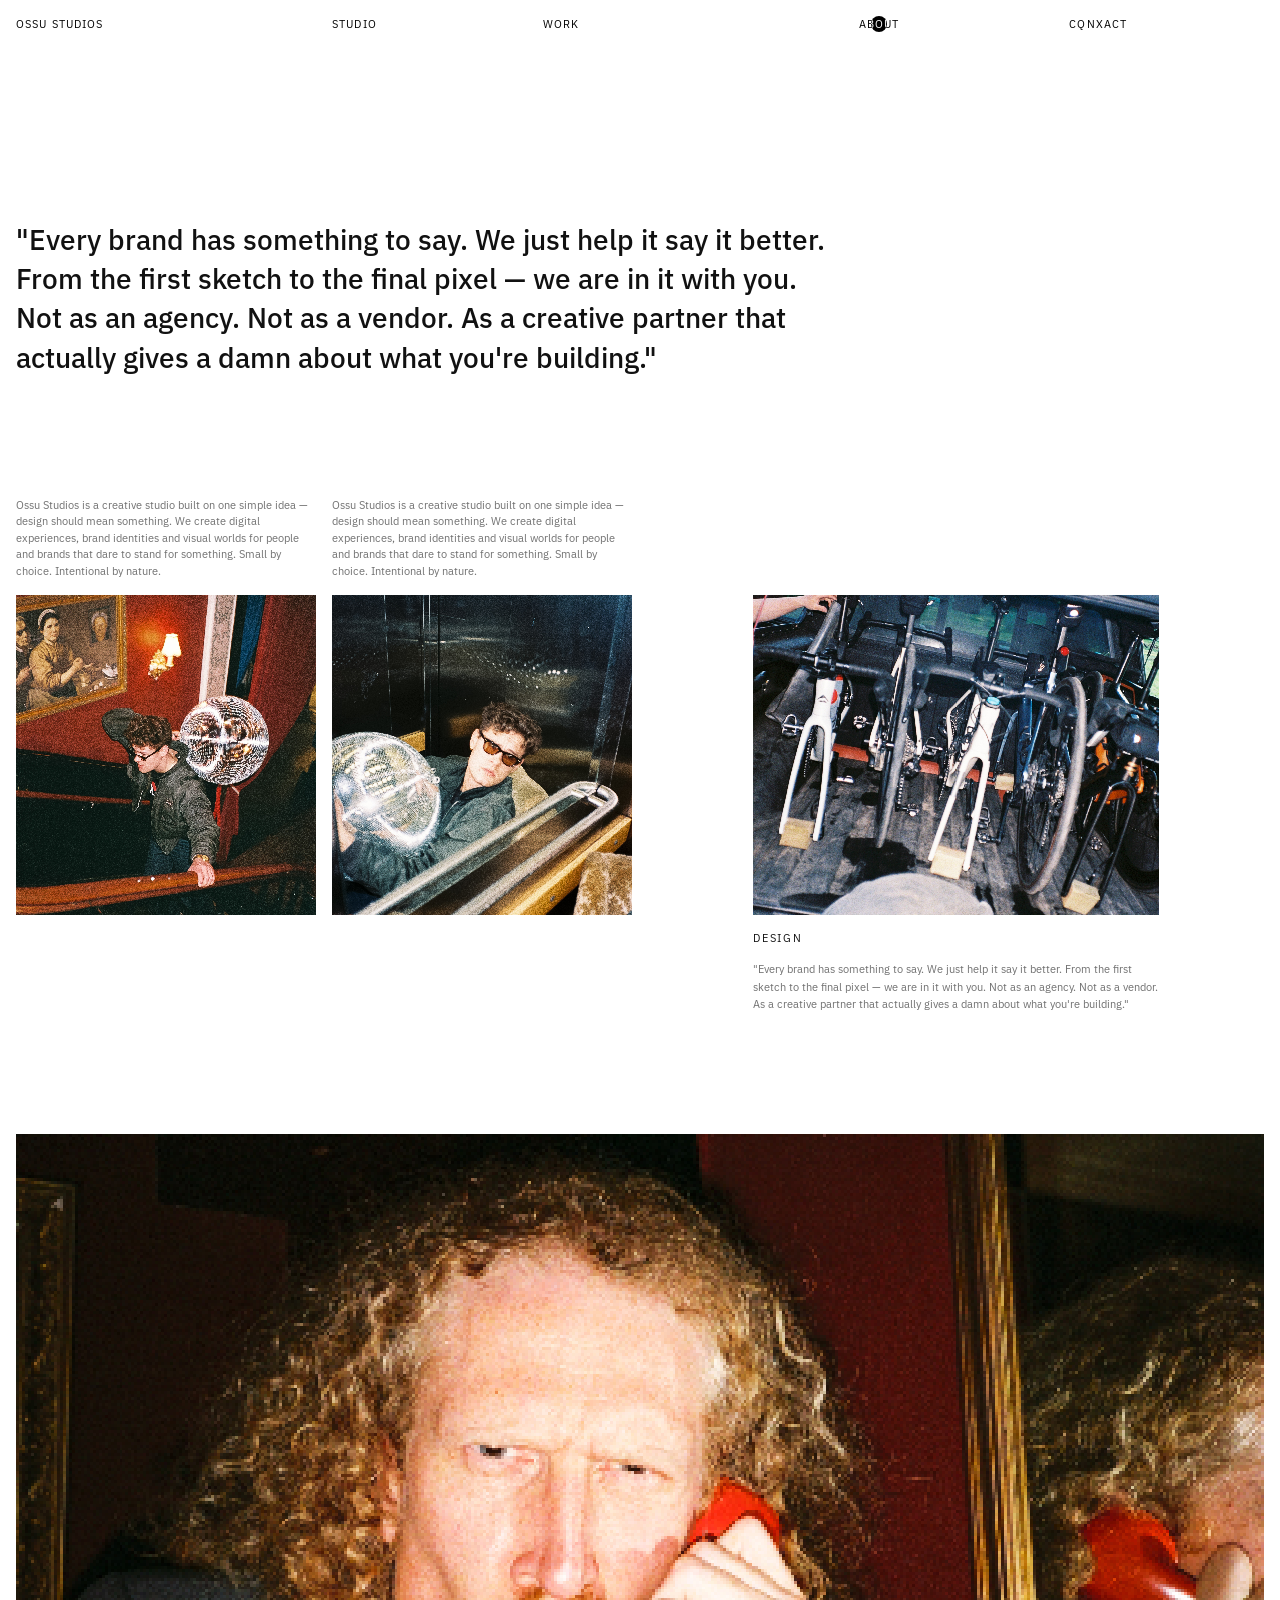
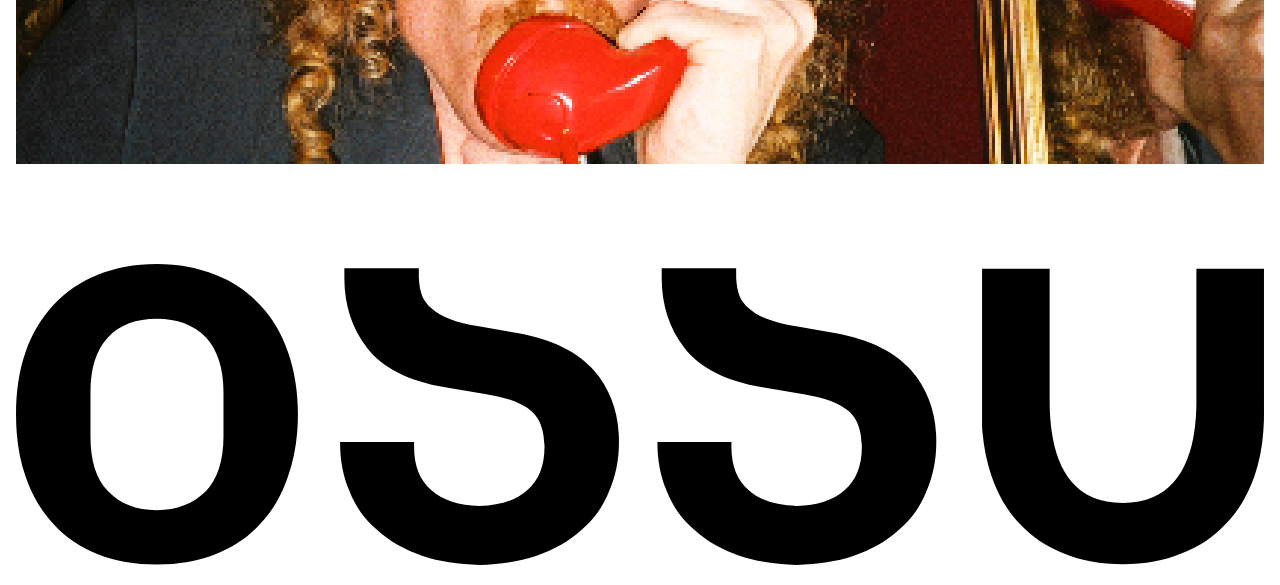
==== about.html @ 863fbfc0 "Add about.html with pull quote, photo grid, and full-width photo - New about.html matching the brief" ====
<!DOCTYPE html>
<html lang="en">
<head>
  <meta charset="UTF-8">
  <meta name="viewport" content="width=device-width, initial-scale=1.0">
  <title>Ossu Studios — About</title>
  <link rel="preconnect" href="https://fonts.googleapis.com">
  <link rel="preconnect" href="https://fonts.gstatic.com" crossorigin>
  <link href="https://fonts.googleapis.com/css2?family=IBM+Plex+Sans:wght@400;500&display=swap" rel="stylesheet">
  <link rel="stylesheet" href="style.css">
</head>
<body>

<!-- Nav -->
<nav class="nav">
  <a href="index.html" class="nav-logo">Ossu Studios</a>
  <a href="studio.html" class="nav-link">Studio</a>
  <a href="work.html" class="nav-link">Work</a>
  <a href="about.html" class="nav-link">About</a>
  <a href="contact.html" class="nav-link">Contact</a>
</nav>

<!-- PULL QUOTE -->
<section class="about-quote">
  <p class="about-quote-text">"Every brand has something to say. We just help it say it better. From the first sketch to the final pixel — we are in it with you. Not as an agency. Not as a vendor. As a creative partner that actually gives a damn about what you're building."</p>
</section>

<!-- TWO COLUMN PHOTO GRID -->
<section class="about-grid">
  <div class="about-row">

    <p class="about-caption about-col-a">Ossu Studios is a creative studio built on one simple idea — design should mean something. We create digital experiences, brand identities and visual worlds for people and brands that dare to stand for something. Small by choice. Intentional by nature.</p>
    <p class="about-caption about-col-b">Ossu Studios is a creative studio built on one simple idea — design should mean something. We create digital experiences, brand identities and visual worlds for people and brands that dare to stand for something. Small by choice. Intentional by nature.</p>

    <div class="work-image about-col-a">
      <img src="assets/Images/photo studio/Elia : trappa : hot disco guy working.jpg" alt="Studio life">
    </div>
    <div class="work-image about-col-b">
      <img src="assets/Images/photo studio/Elia : Hiss :  miror miror on the wall.jpg" alt="Studio life">
    </div>
    <div class="work-image about-col-c">
      <img src="assets/Images/photo studio/R1-04477-001A.jpg" alt="Design">
    </div>

    <p class="work-label about-col-c">Design</p>
    <p class="about-feature-text about-col-c">"Every brand has something to say. We just help it say it better. From the first sketch to the final pixel — we are in it with you. Not as an agency. Not as a vendor. As a creative partner that actually gives a damn about what you're building."</p>

  </div>
</section>

<!-- FULL WIDTH PHOTO -->
<section class="about-full">
  <div class="work-image">
    <img src="assets/Images/photo studio/R1-03092-018A.jpg" alt="Studio">
  </div>
</section>

<!-- FOOTER -->
<footer class="footer">
  <div class="footer-inner">
    <img src="assets/Images/ossu-icon.svg" alt="OSSU Studios" class="footer-wordmark">
  </div>
</footer>

  <script src="https://cdn.jsdelivr.net/npm/gsap@3/dist/gsap.min.js"></script>
  <script src="script.js"></script>

</body>
</html>
---- style.css ----
* {
  margin: 0;
  padding: 0;
  box-sizing: border-box;
}

body {
  font-family: 'IBM Plex Sans', sans-serif;
  background: #ffffff;
  color: #111111;
  overflow-x: hidden;
}

.container {
  width: 100%;
  display: grid;
  grid-template-columns: repeat(12, 1fr);
  gap: 16px;
}

.nav {
  position: fixed;
  top: 0;
  left: 0;
  right: 0;
  z-index: 100;
  background: transparent;
  mix-blend-mode: difference;
  color: #ffffff;
  padding: 16px;
  display: grid;
  grid-template-columns: repeat(12, 1fr);
  gap: 16px;
}

.nav-logo {
  grid-column: 1 / 3;
  font-family: 'IBM Plex Sans', sans-serif;
  font-size: 11.32px;
  font-weight: 400;
  text-transform: uppercase;
  letter-spacing: 0.1em;
  color: #ffffff;
  text-decoration: none;
}

.video-hint video {
  filter: blur(0px);
  image-rendering: pixelated;
  width: 100%;
  height: 35vh;
  object-fit: cover;
  display: block;
  transition: filter 2s ease;
}

.video-hint video {
  filter: blur(40px);
}

#pixelCanvas {
  width: 100%;
  height: 100vh;
  display: block;
  image-rendering: pixelated;
  object-fit: cover;
}

#mainVideo {
  width: 100%;
  height: 100vh;
  object-fit: cover;
  display: none;
}

.nav-link:nth-child(2) { grid-column: 4 / 5; }
.nav-link:nth-child(3) { grid-column: 6 / 7; }
.nav-link:nth-child(4) { grid-column: 9 / 10; }
.nav-link:nth-child(5) { grid-column: 11 / 13; }

.nav-link {
  font-family: 'IBM Plex Sans', sans-serif;
  font-size: 11.32px;
  font-weight: 400;
  text-transform: uppercase;
  letter-spacing: 0.1em;
  color: #ffffff;
  text-decoration: none;
}

.nav-link {
  position: relative;
  display: inline-flex;
  align-items: center;
  justify-self: start;
  width: fit-content;
}

.nav-link::before {
  content: '';
  position: absolute;
  top: var(--dot-y, 50%);
  left: var(--dot-x, 50%);
  transform: translate(-50%, -50%);
  width: 16px;
  height: 16px;
  border-radius: 50%;
  background: #ffffff;
  mix-blend-mode: difference;
  opacity: 0;
  transition: opacity 0.2s ease;
  pointer-events: none;
}

.nav-link:hover::before {
  opacity: 1;
}

.nav-link.active::before {
  opacity: 1;
}

/* HERO */
.hero {
  padding-top: 10px;
  padding-left: 16px;
  padding-right: 16px;
}

@media (max-width: 768px) {
  .hero {
    padding-top: 25vh;
    padding-left: 16px;
    padding-right: 16px;
  }
}

@media (max-width: 480px) {
  .hero {
    padding-top: 20vh;
    padding-left: 16px;
    padding-right: 16px;
  }
}

.we-are {
  font-family: 'IBM Plex Sans', sans-serif;
  font-size: 15px;
  font-weight: 500;
  letter-spacing: 0.2em;
  text-transform: uppercase;
  margin-bottom: 16px;
}

.hero-body {
  font-family: 'IBM Plex Sans', sans-serif;
  font-size: 14px;
  font-weight: 400;
  line-height: 1.7;
}

.drag-card {
  position: fixed;
  cursor: grab;
  user-select: none;
  background: transparent;
  z-index: 10;
  width: 260px;
  border: none;
  box-shadow: none;
  mix-blend-mode: difference;
  color: #ffffff;
  border-radius: 0;
}

.drag-card a {
  text-decoration: none;
  color: inherit;
}

.drag-card:active {
  cursor: grabbing;
}

.card-header {
  margin-bottom: 8px;
}

.card-dot {
  width: 10px;
  height: 10px;
  border-radius: 50%;
  background: #ffffff;
  mix-blend-mode: difference;
  cursor: pointer;
  transition: opacity 0.15s, transform 0.15s;
  display: inline-block;
}

.card-dot:hover {
  transform: scale(1.4);
  opacity: 0.6;
}

.drag-card--dark .card-dot {
  background: #111;
}

.we-are {
  font-size: 11px;
  font-weight: 500;
  letter-spacing: 0.08em;
  text-transform: uppercase;
  color: #ffffff;
  margin-bottom: 8px;
}

.hero-body {
  font-size: 12px;
  font-weight: 400;
  line-height: 1.1;
  letter-spacing: 0.01em;
  color: #ffffff;
}

.card-title {
  font-size: 11px;
  font-weight: 500;
  letter-spacing: 0.03em;
  text-transform: uppercase;
  color: #ffffff;
  margin-bottom: 4px;
}

.card-sub {
  font-size: 11px;
  font-weight: 400;
  letter-spacing: 0.03em;
  color: #ffffff;
}

.we-are {
  font-size: 11px;
  font-weight: 500;
  letter-spacing: 0.08em;
  text-transform: uppercase;
  margin-bottom: 10px;
}

.hero-body {
  font-size: 13px;
  font-weight: 400;
  line-height: 1.3;
  letter-spacing: 0.01em;
}

/* WORDMARK */
.hero-wordmark {
  margin-top: 45px;
  width: 100%;
  overflow: hidden;
  line-height: 0;
}

.hero-wordmark img {
  width: 100%;
  display: block;
  margin-bottom: 0;
}

.video-hint {
  width: 100%;
  overflow: hidden;
  margin-top: -2px;
}

.video-hint video {
  width: 100%;
  height: 100%;
  object-fit: cover;
  display: block;
}

.wordmark-wrapper {
  position: relative;
  width: 100%;
  padding-bottom: 36px;
}

.figure {
  position: absolute;
  width: 4%;
}


.figure-top {
  bottom: 108%;
  left: 27%;
  width: 3.5%;
}

.figure-o {
  top: 24%;
  left: 8.5%;
  width: 6%;
}

.figure-u {
  top: 24%;
  right: 8%;
  width: 6%;
}

/* PROJECT CARD */
.project-card {
  background: #1a1a1a;
  width: 100%;
  padding: 80px 16px;
  display: flex;
  align-items: center;
  justify-content: center;
}

.project-card-inner {
  display: flex;
  flex-direction: column;
  align-items: flex-start;
  gap: 16px;
  width: 100%;
  max-width: 800px;
}

.project-logo {
  width: 100%;
  border-radius: 4px;
}

.project-label {
  font-size: 11px;
  letter-spacing: 0.2em;
  text-transform: uppercase;
  color: #ffffff60;
}

/* WORK PAGE HERO */
.work-page-hero {
  padding: 140px 16px 60px;
  display: grid;
  grid-template-columns: repeat(12, 1fr);
  gap: 16px;
}

.work-page-title {
  grid-column: 1 / 13;
  font-family: 'IBM Plex Sans', sans-serif;
  font-size: 40px;
  font-weight: 500;
  letter-spacing: -0.01em;
  margin-bottom: 40px;
}

/* Floating filter card — one draggable card, same treatment as the
   homepage cards, with the filter options listed inside it */
.filter-card {
  position: fixed;
  cursor: grab;
  user-select: none;
  z-index: 20;
  width: 200px;
  background: transparent;
  mix-blend-mode: difference;
  color: #ffffff;
}

.filter-card:active {
  cursor: grabbing;
}

.filter-card .card-title {
  margin-bottom: 8px;
}

.filter-options {
  display: flex;
  flex-direction: column;
  gap: 6px;
}

.filter-option {
  position: relative;
  display: inline-block;
  width: fit-content;
  font-size: 11px;
  font-weight: 400;
  letter-spacing: 0.05em;
  text-transform: uppercase;
  cursor: pointer;
  padding-left: 16px;
}

.filter-option::before {
  content: '';
  position: absolute;
  left: 0;
  top: 50%;
  transform: translateY(-50%);
  width: 8px;
  height: 8px;
  border-radius: 50%;
  background: #ffffff;
  mix-blend-mode: difference;
  opacity: 0;
  transition: opacity 0.15s ease;
}

.filter-option.active::before {
  opacity: 1;
}

.filter-tag.active::after {
  opacity: 1;
}

/* WORK GRID */
.work-grid {
  padding: 36px 16px;
  width: 100%;
}

.work-grid--page {
  padding-top: 220px;
}

.work-row {
  display: grid;
  grid-template-columns: repeat(12, 1fr);
  gap: 16px;
  margin-bottom: 36px;
}

.work-item {
  display: flex;
  flex-direction: column;
  gap: 8px;
  text-decoration: none;
  color: inherit;
  transition: opacity 0.4s ease;
}

.work-item.filtered-out {
  opacity: 0;
  pointer-events: none;
}

.work-image {
  position: relative;
  width: 100%;
  overflow: hidden;
}

.work-item img {
  width: 100%;
  display: block;
  opacity: 0;
}

.work-image canvas {
  position: absolute;
  top: 0;
  left: 0;
  width: 100%;
  height: 100%;
  display: block;
  image-rendering: pixelated;
}

.work-item--small {
  grid-column: 1 / 4;
}

.work-item--large {
  grid-column: 7 / 13;
}

.work-item--full {
  grid-column: span 12;
}

.work-label {
  font-size: 11px;
  letter-spacing: 0.15em;
  text-transform: uppercase;
  color: #111;
}

.work-client {
  font-size: 11px;
  letter-spacing: 0.05em;
  color: #11111180;
}

/* STUDIO — photography archive grid, 8 per row */
.studio-grid {
  padding: 220px 16px 60px;
  width: 100%;
}

.studio-row {
  display: grid;
  grid-template-columns: repeat(8, 1fr);
  gap: 16px;
  margin-bottom: 16px;
}

.studio-row .work-image {
  height: 260px;
}

/* ABOUT PAGE */
.about-quote {
  padding: 220px 16px 60px;
  display: grid;
  grid-template-columns: repeat(12, 1fr);
  gap: 16px;
}

.about-quote-text {
  grid-column: 1 / 9;
  font-family: 'IBM Plex Sans', sans-serif;
  font-size: 28px;
  font-weight: 500;
  line-height: 1.4;
  color: #111111;
}

.about-grid {
  padding: 60px 16px;
}

/* A flat grid (not nested per-item stacks) so every image shares the
   same row regardless of whether a caption sits above it — a caption's
   height in one column can't push its neighbor's image out of line. */
.about-row {
  display: grid;
  grid-template-columns: repeat(12, 1fr);
  gap: 16px 16px;
}

.about-col-a { grid-column: 1 / 4; }
.about-col-b { grid-column: 4 / 7; }
.about-col-c { grid-column: 8 / 12; }

.about-caption {
  grid-row: 1;
  font-size: 11px;
  line-height: 1.5;
  color: #11111199;
}

.about-row .work-image {
  grid-row: 2;
}

.about-col-a.work-image,
.about-col-b.work-image,
.about-col-c.work-image {
  height: 320px;
}

.about-row .work-label {
  grid-row: 3;
}

.about-feature-text {
  grid-row: 4;
  font-size: 11px;
  line-height: 1.6;
  color: #11111199;
}

.about-full {
  padding: 60px 16px;
}

.about-full .work-image {
  height: 70vh;
  width: 100%;
}

/* PROJECT PAGE */
.project-hero {
  padding: 100px 16px 0;
  width: 100%;
}

.project-intro {
  padding: 48px 16px;
  display: grid;
  grid-template-columns: repeat(12, 1fr);
  gap: 16px;
}

.project-title {
  grid-column: 1 / 9;
  font-family: 'IBM Plex Sans', sans-serif;
  font-size: 32px;
  font-weight: 500;
  letter-spacing: -0.01em;
  margin-bottom: 16px;
}

.project-body {
  grid-column: 1 / 9;
  font-size: 14px;
  font-weight: 400;
  line-height: 1.7;
  color: #111111;
}

.project-gallery {
  padding: 0 16px 60px;
}

.project-gallery .work-image {
  margin-bottom: 16px;
}

/* FOOTER */
.footer {
  padding: 36px 16px;
  width: 100%;
  overflow: hidden;
}

.footer-wordmark {
  width: 100%;
  display: block;
}

@media (max-width: 768px) {
  .work-item--small {
    grid-column: span 12;
  }
  .work-item--large {
    grid-column: span 12;
  }
}

.footer {
  width: 100%;
  overflow: hidden;
  padding: 40px 16px 0 16px;
}

.footer-inner {
  display: flex;
  flex-direction: column;
  gap: 40px;
}

.footer-wordmark {
  width: 100%;
  display: block;
  padding-bottom: 20px;
}


img, video, svg {
  pointer-events: none;
  user-select: none;
  -webkit-user-drag: none;
}

/* LIGHTBOX — click a studio card to see it enlarged */
.studio-grid .work-item {
  cursor: pointer;
}

.lightbox {
  position: fixed;
  inset: 0;
  background: rgba(17, 17, 17, 0.4);
  display: flex;
  align-items: center;
  justify-content: center;
  z-index: 200;
  opacity: 0;
  pointer-events: none;
  transition: opacity 0.2s ease;
}

.lightbox.active {
  opacity: 1;
  pointer-events: auto;
}

.lightbox-image {
  max-width: 84vw;
  max-height: 78vh;
  display: block;
  z-index: 1;
}

.lightbox-label {
  position: absolute;
  bottom: 40px;
  left: 50%;
  transform: translateX(-50%);
  color: #ffffff;
  font-size: 11px;
  font-weight: 500;
  letter-spacing: 0.15em;
  text-transform: uppercase;
}

.lightbox-close {
  position: absolute;
  top: 24px;
  right: 24px;
  color: #ffffff;
  font-size: 11px;
  font-weight: 500;
  letter-spacing: 0.1em;
  text-transform: uppercase;
  cursor: pointer;
}
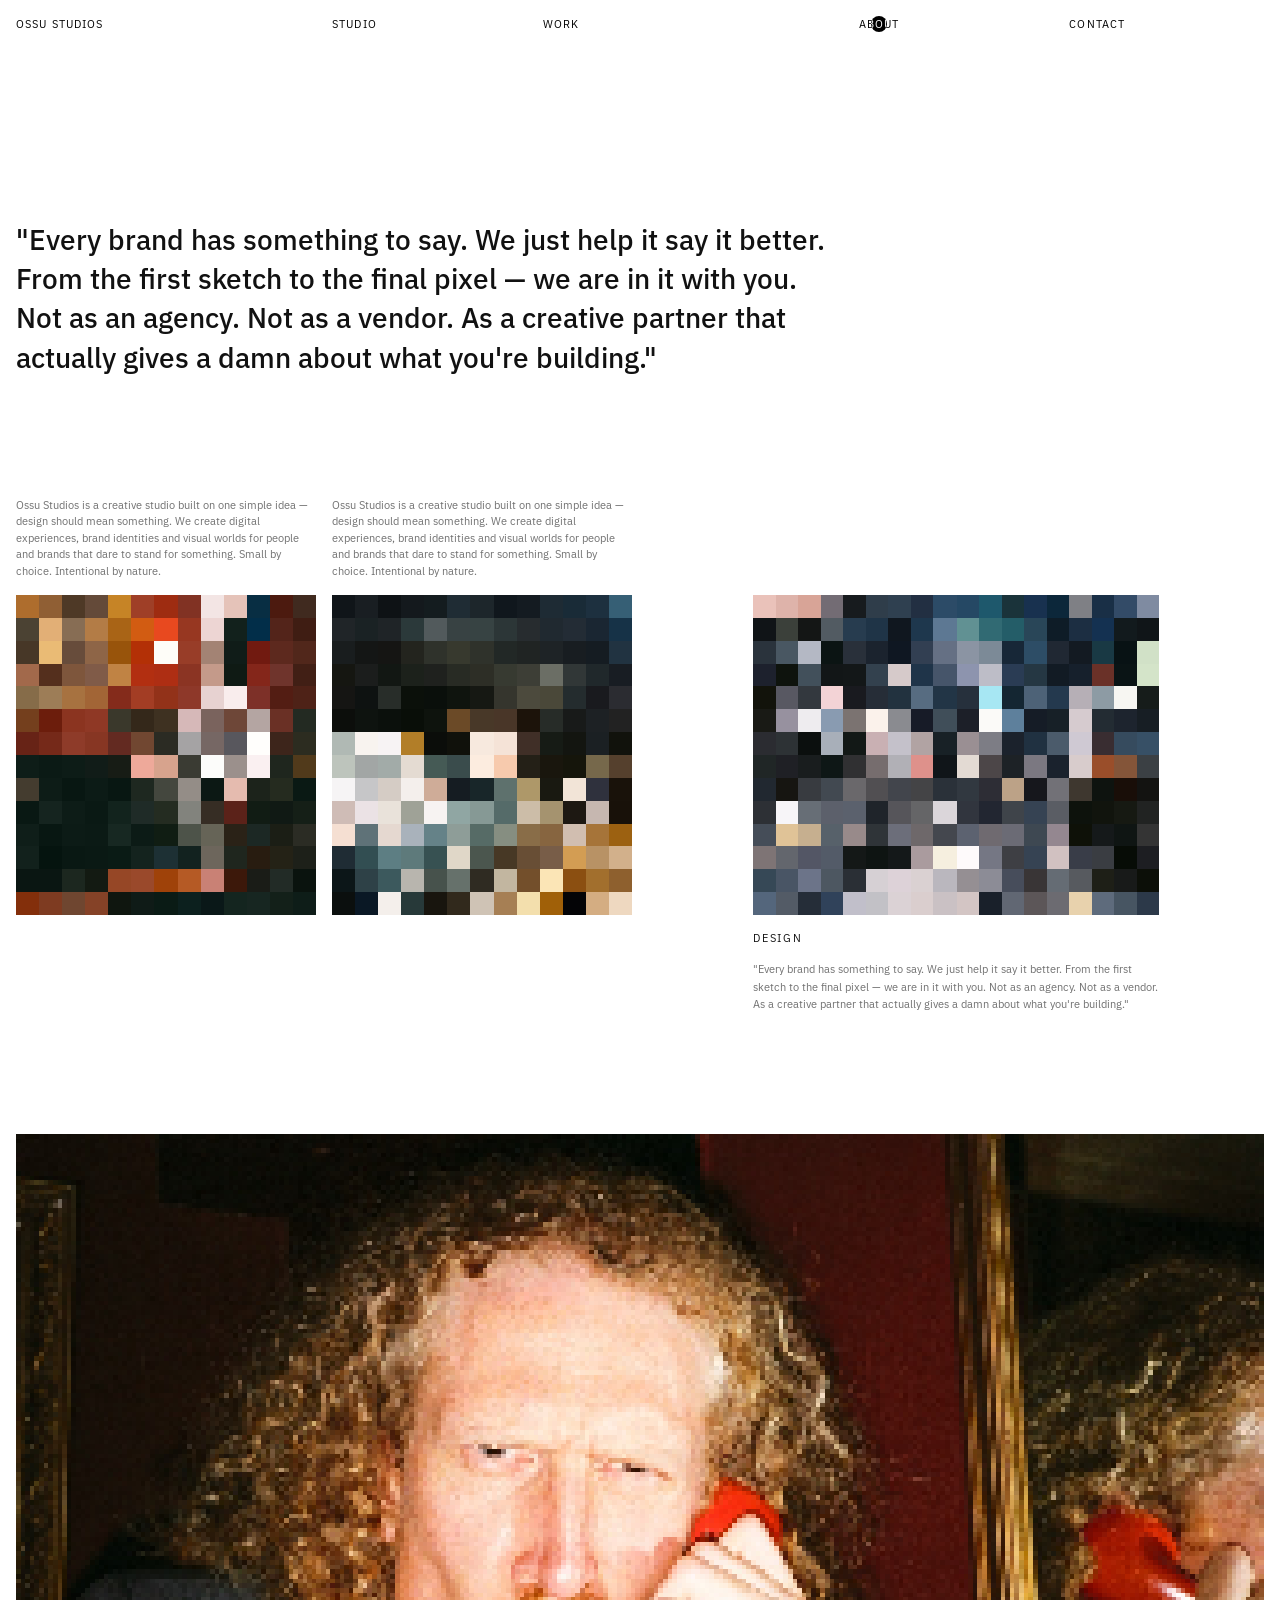
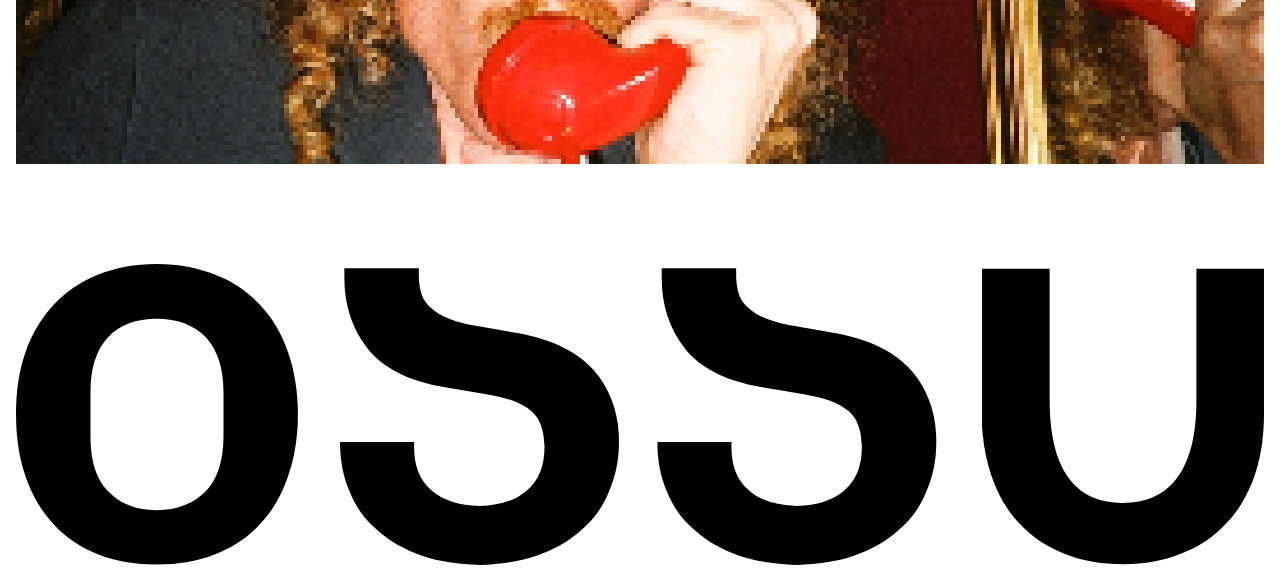
==== commit f30c0bc4: "Rebuild project pages as image-led case studies, fix performance issues - Rebuild all 5 project page" ====
--- a/about.html
+++ b/about.html
@@ -33,13 +33,13 @@
     <p class="about-caption about-col-b">Ossu Studios is a creative studio built on one simple idea — design should mean something. We create digital experiences, brand identities and visual worlds for people and brands that dare to stand for something. Small by choice. Intentional by nature.</p>
 
     <div class="work-image about-col-a">
-      <img src="assets/Images/photo studio/Elia : trappa : hot disco guy working.jpg" alt="Studio life">
+      <img loading="lazy" src="assets/Images/photo studio/Elia : trappa : hot disco guy working.jpg" alt="Studio life">
     </div>
     <div class="work-image about-col-b">
-      <img src="assets/Images/photo studio/Elia : Hiss :  miror miror on the wall.jpg" alt="Studio life">
+      <img loading="lazy" src="assets/Images/photo studio/Elia : Hiss :  miror miror on the wall.jpg" alt="Studio life">
     </div>
     <div class="work-image about-col-c">
-      <img src="assets/Images/photo studio/R1-04477-001A.jpg" alt="Design">
+      <img loading="lazy" src="assets/Images/photo studio/R1-04477-001A.jpg" alt="Design">
     </div>
 
     <p class="work-label about-col-c">Design</p>
@@ -51,14 +51,14 @@
 <!-- FULL WIDTH PHOTO -->
 <section class="about-full">
   <div class="work-image">
-    <img src="assets/Images/photo studio/R1-03092-018A.jpg" alt="Studio">
+    <img loading="lazy" src="assets/Images/photo studio/R1-03092-018A.jpg" alt="Studio">
   </div>
 </section>
 
 <!-- FOOTER -->
 <footer class="footer">
   <div class="footer-inner">
-    <img src="assets/Images/ossu-icon.svg" alt="OSSU Studios" class="footer-wordmark">
+    <img loading="lazy" src="assets/Images/ossu-icon.svg" alt="OSSU Studios" class="footer-wordmark">
   </div>
 </footer>
 
--- a/style.css
+++ b/style.css
@@ -587,38 +587,74 @@
   width: 100%;
 }
 
-/* PROJECT PAGE */
+/* CONTACT PAGE */
+.contact-card {
+  text-align: center;
+}
+
+.contact-title {
+  font-size: 20px;
+  font-weight: 500;
+  text-transform: uppercase;
+  letter-spacing: 0.05em;
+  color: #ffffff;
+  margin-bottom: 16px;
+}
+
+.contact-details {
+  display: flex;
+  flex-direction: column;
+  gap: 4px;
+}
+
+.contact-details .card-sub {
+  text-decoration: none;
+}
+
+/* Lock the page to the viewport so the OSSU wordmark always sits fully
+   in frame at the bottom, no scrolling needed to see it. */
+body.contact-page {
+  height: 100vh;
+  overflow: hidden;
+  display: flex;
+  flex-direction: column;
+}
+
+body.contact-page .footer {
+  margin-top: auto;
+}
+
+/* PROJECT PAGE — image-led case study, minimal text */
 .project-hero {
   padding: 100px 16px 0;
   width: 100%;
 }
 
-.project-intro {
-  padding: 48px 16px;
+.project-title {
+  padding: 24px 16px 0;
+  font-size: 11px;
+  font-weight: 500;
+  letter-spacing: 0.15em;
+  text-transform: uppercase;
+  color: #111111;
+}
+
+.project-grid {
+  padding: 24px 16px 0;
+}
+
+.project-row {
   display: grid;
-  grid-template-columns: repeat(12, 1fr);
+  grid-template-columns: repeat(2, 1fr);
   gap: 16px;
 }
 
-.project-title {
-  grid-column: 1 / 9;
-  font-family: 'IBM Plex Sans', sans-serif;
-  font-size: 32px;
-  font-weight: 500;
-  letter-spacing: -0.01em;
-  margin-bottom: 16px;
-}
-
-.project-body {
-  grid-column: 1 / 9;
-  font-size: 14px;
-  font-weight: 400;
-  line-height: 1.7;
-  color: #111111;
+.project-row .work-image {
+  height: 400px;
 }
 
 .project-gallery {
-  padding: 0 16px 60px;
+  padding: 24px 16px 60px;
 }
 
 .project-gallery .work-image {
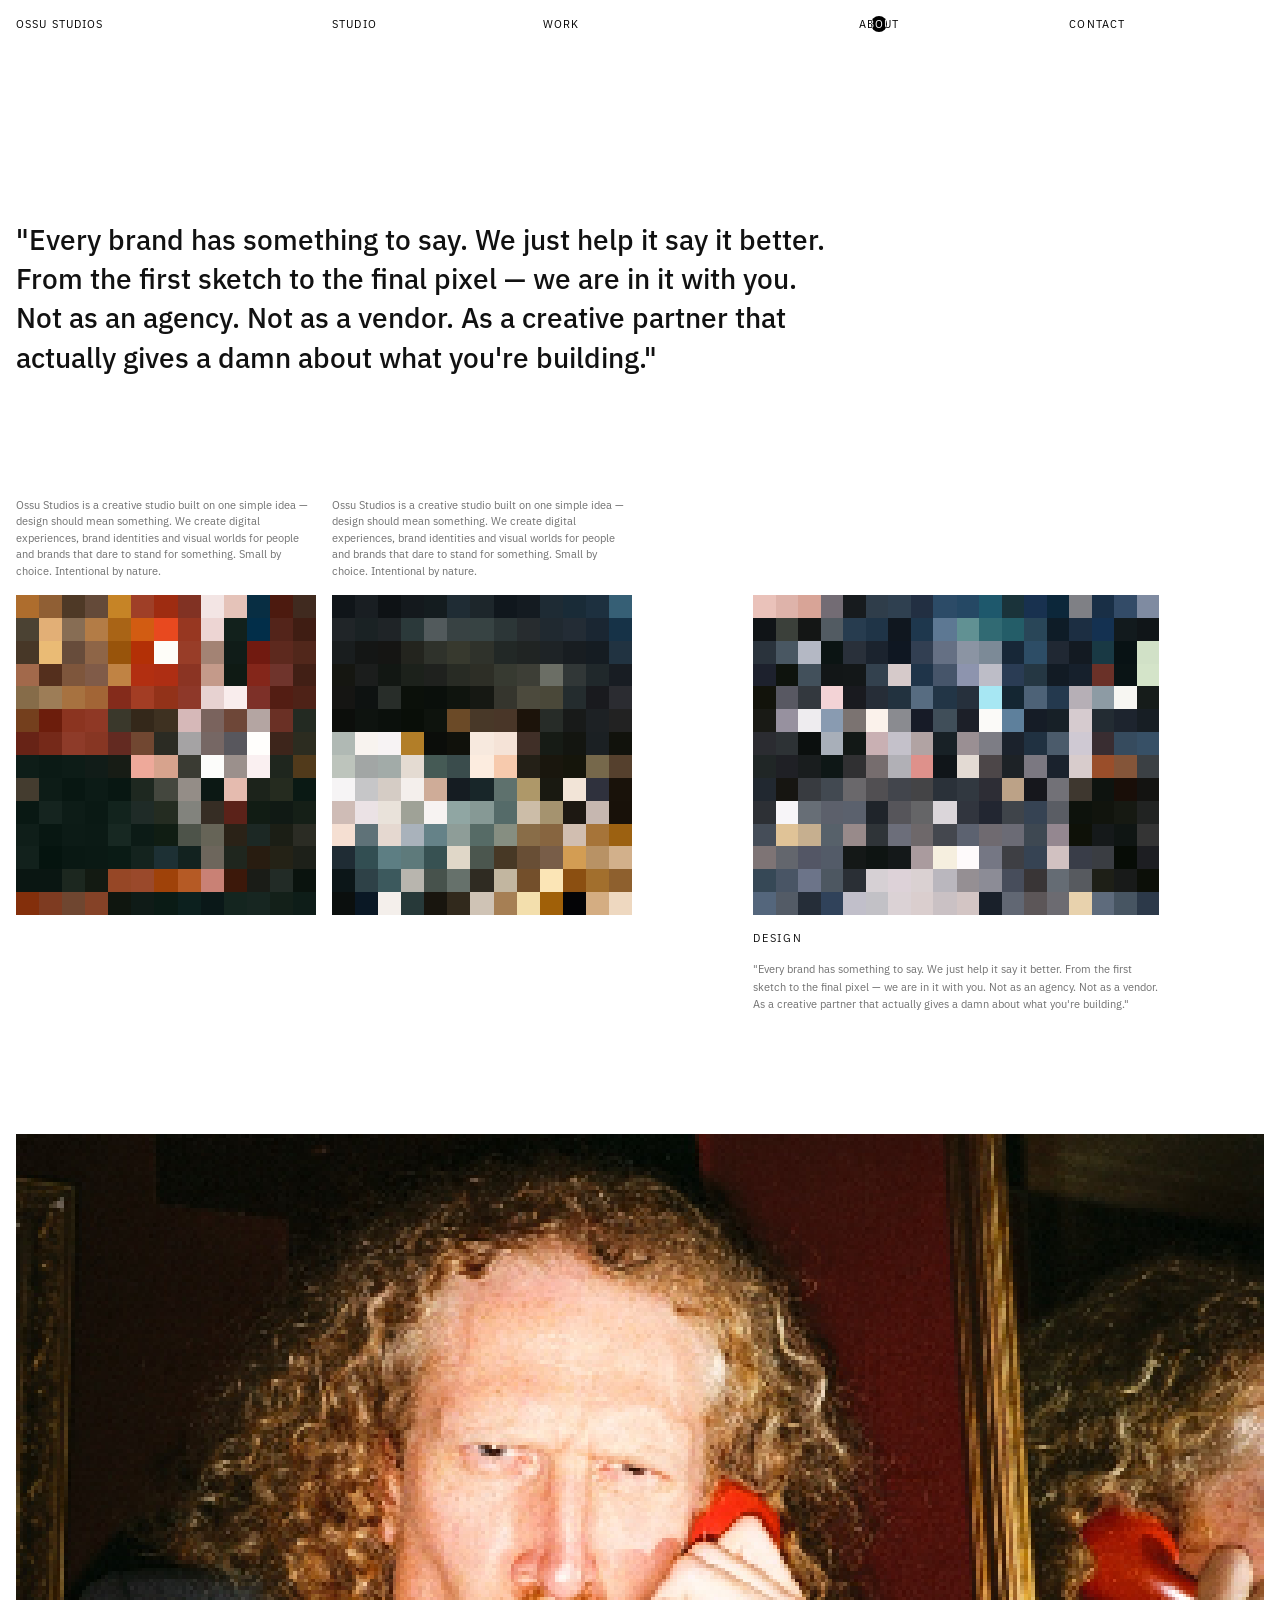
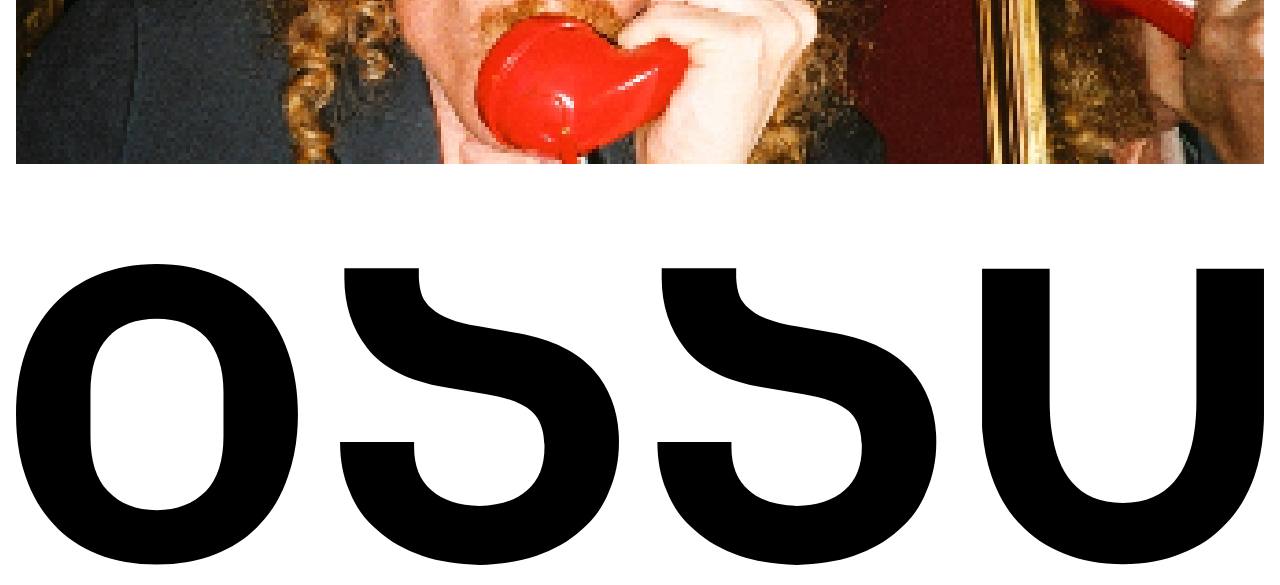
==== commit ec3d412f: "Add defer to script tags site-wide No behavior change (both scripts already sit at the end of <body>" ====
--- a/about.html
+++ b/about.html
@@ -62,8 +62,8 @@
   </div>
 </footer>
 
-  <script src="https://cdn.jsdelivr.net/npm/gsap@3/dist/gsap.min.js"></script>
-  <script src="script.js"></script>
+  <script src="https://cdn.jsdelivr.net/npm/gsap@3/dist/gsap.min.js" defer></script>
+  <script src="script.js" defer></script>
 
 </body>
 </html>
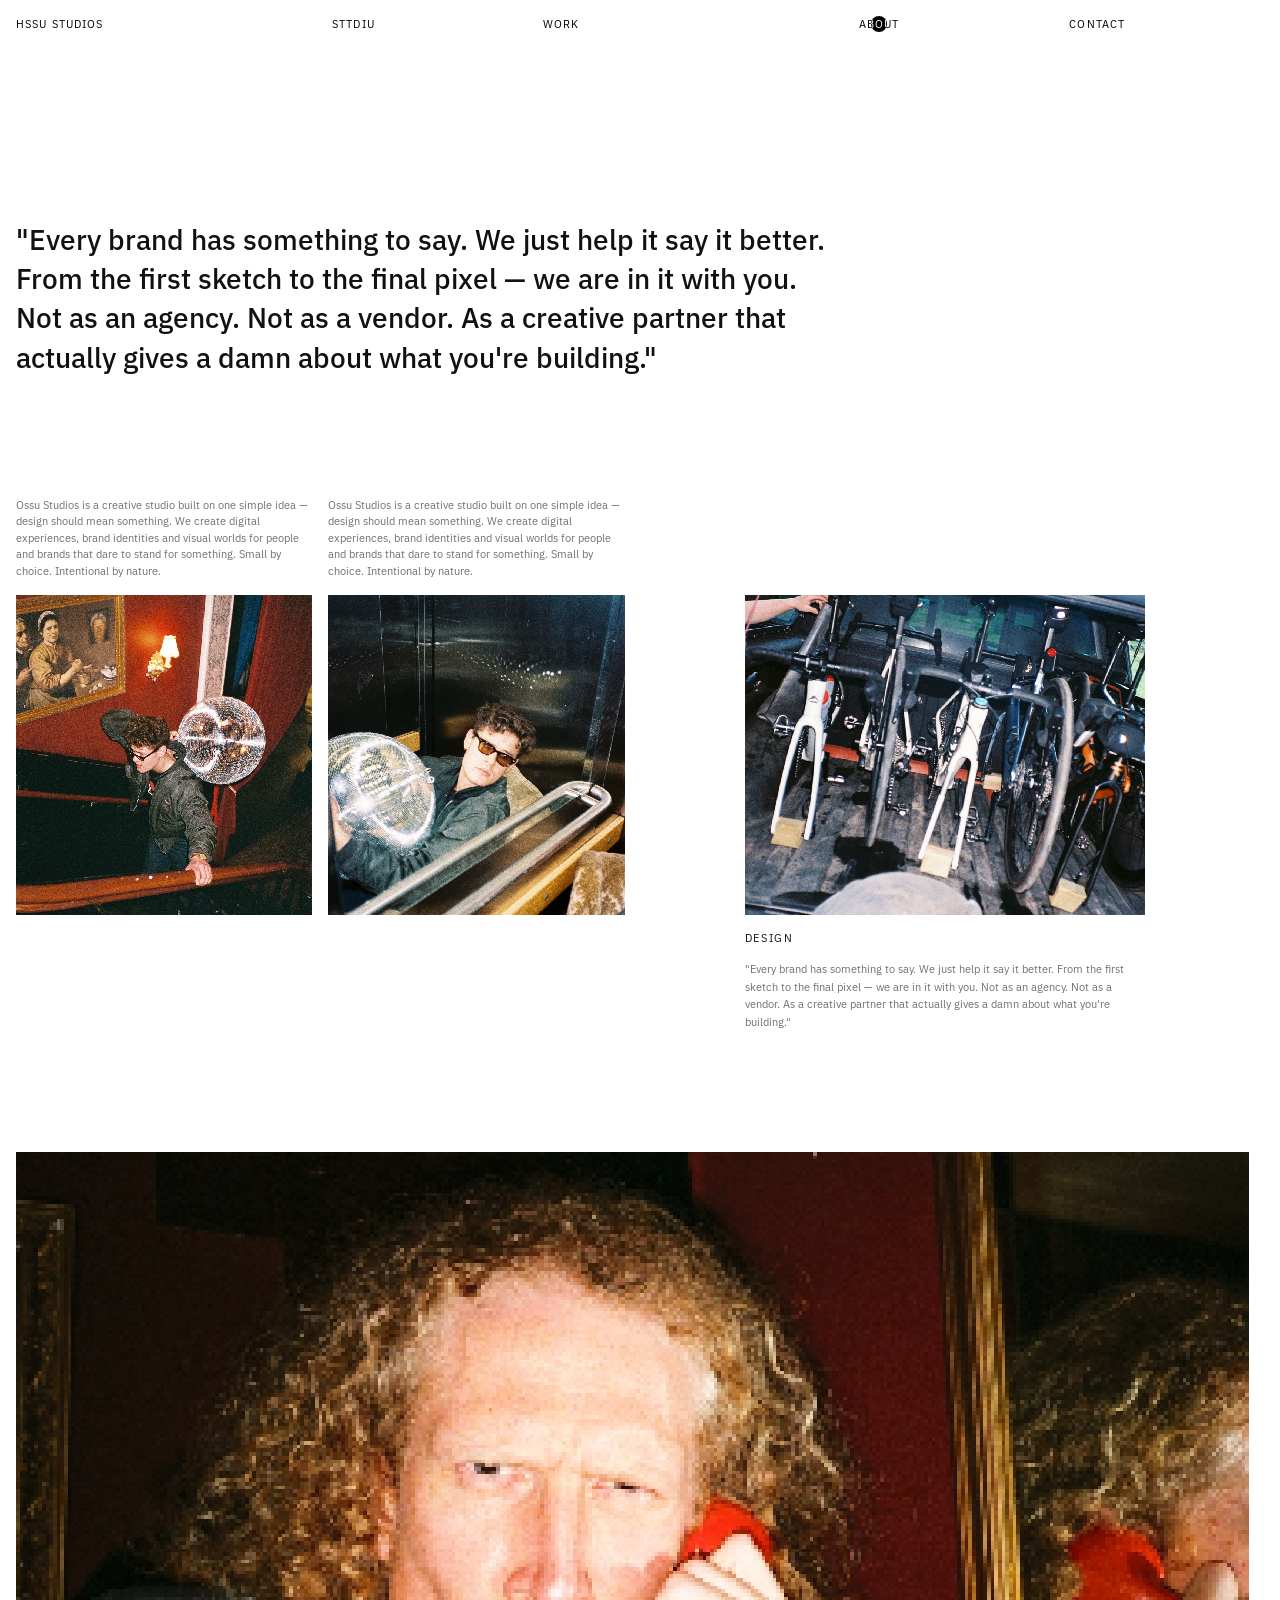
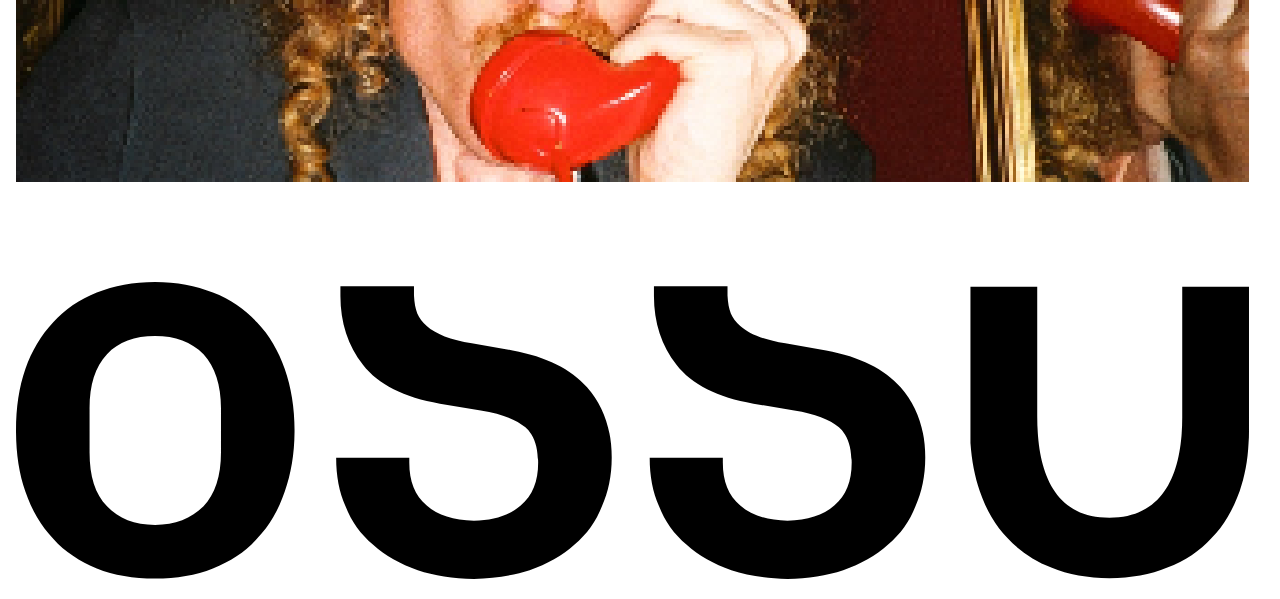
==== commit 2cc8ec78: "Fix stuck pixel reveals, shrink images, tidy mobile header - Work-image pixel reveal could get stuck" ====
--- a/about.html
+++ b/about.html
@@ -62,7 +62,6 @@
   </div>
 </footer>
 
-  <script src="https://cdn.jsdelivr.net/npm/gsap@3/dist/gsap.min.js" defer></script>
   <script src="script.js" defer></script>
 
 </body>
--- a/style.css
+++ b/style.css
@@ -2,6 +2,17 @@
   margin: 0;
   padding: 0;
   box-sizing: border-box;
+}
+
+/* Every other page scrolls (so the browser reserves scrollbar width),
+   but the contact page locks to one screen with overflow: hidden —
+   without a scrollbar there, its viewport is ~15px wider, so the
+   nav's 12 equal grid columns compute a hair wider too and every
+   link sits a few pixels further right than on any other page.
+   Reserve the gutter unconditionally so it's identical everywhere,
+   whether that page actually scrolls or not. */
+html {
+  scrollbar-gutter: stable;
 }
 
 body {
@@ -44,6 +55,25 @@
   text-decoration: none;
 }
 
+/* iPads keep the desktop 12-column header — there's room for the logo
+   in its two columns down to ~700px. Narrower than that (phones), the
+   same single row, just spread evenly instead of pinned to columns. */
+@media (max-width: 699px) {
+  .nav {
+    display: flex;
+    justify-content: space-between;
+    align-items: baseline;
+    column-gap: 10px;
+  }
+
+  .nav-logo,
+  .nav-link {
+    font-size: clamp(9.5px, 2.8vw, 11.32px);
+    letter-spacing: 0.06em;
+    white-space: nowrap;
+  }
+}
+
 .video-hint video {
   filter: blur(0px);
   image-rendering: pixelated;
@@ -101,23 +131,24 @@
   position: absolute;
   top: var(--dot-y, 50%);
   left: var(--dot-x, 50%);
-  transform: translate(-50%, -50%);
+  transform: translate(-50%, -50%) scale(0.3);
   width: 16px;
   height: 16px;
   border-radius: 50%;
   background: #ffffff;
   mix-blend-mode: difference;
   opacity: 0;
-  transition: opacity 0.2s ease;
+  /* The overshoot on scale is what reads as an "animation" rather
+     than a flat fade — matters most on touch, where there's no mouse
+     drifting across the link beforehand to make the dot feel alive. */
+  transition: opacity 0.2s ease, transform 0.25s cubic-bezier(0.34, 1.56, 0.64, 1);
   pointer-events: none;
 }
 
-.nav-link:hover::before {
-  opacity: 1;
-}
-
+.nav-link:hover::before,
 .nav-link.active::before {
   opacity: 1;
+  transform: translate(-50%, -50%) scale(1);
 }
 
 /* HERO */
@@ -173,6 +204,48 @@
   border-radius: 0;
 }
 
+/* Dragging scattered cards around only makes sense with room to spread
+   them out — below that, stack them in normal document flow instead of
+   letting the (desktop-tuned) random placement pile them on top of
+   each other. The !important beats the inline position/left/top the
+   JS sets; those values are simply ignored once position is static. */
+@media (max-width: 768px) {
+  .drag-card {
+    position: static !important;
+    width: 100%;
+    max-width: 340px;
+    margin: 0 auto 32px;
+    cursor: default;
+  }
+
+  /* The fixed nav overlays whatever's first in flow — clear it. */
+  .drag-card:first-of-type {
+    margin-top: 100px;
+  }
+
+  /* Location/email/phone only made sense as things to grab and fling
+     around — on touch that's just fiddly, and the info still lives on
+     the contact page, so drop them from the homepage on small screens. */
+  #dragCard2,
+  #dragCard3,
+  #dragCard4 {
+    display: none;
+  }
+
+  /* WE ARE is the floating desktop card only — not on small screens. */
+  #dragCard1 {
+    display: none;
+  }
+}
+
+/* …and not on phones or iPads at any size (an iPad Air/Pro is wider
+   than 768px, especially in landscape) — touch screens with no mouse. */
+@media (hover: none) and (pointer: coarse) {
+  #dragCard1 {
+    display: none;
+  }
+}
+
 .drag-card a {
   text-decoration: none;
   color: inherit;
@@ -309,6 +382,12 @@
   top: 24%;
   right: 8%;
   width: 6%;
+}
+
+@media (max-width: 768px) {
+  .figure {
+    display: none;
+  }
 }
 
 /* PROJECT CARD */
@@ -384,6 +463,29 @@
   display: flex;
   flex-direction: column;
   gap: 6px;
+}
+
+/* Same reasoning as .drag-card — no room to float it around below this
+   width, so pin it in flow at the top instead. A narrow centered card
+   looks stranded on a full-width iPad screen, so lay it out as a
+   normal full-width filter bar instead, same type style, options
+   running horizontally rather than stacked in a box. */
+@media (max-width: 768px) {
+  .filter-card {
+    position: static !important;
+    width: 100%;
+    max-width: none;
+    margin: 100px 0 24px;
+    padding: 0 16px;
+    cursor: default;
+  }
+
+  .filter-options {
+    flex-direction: row;
+    flex-wrap: wrap;
+    column-gap: 20px;
+    row-gap: 8px;
+  }
 }
 
 .filter-option {
@@ -452,6 +554,38 @@
   pointer-events: none;
 }
 
+@media (max-width: 768px) {
+  /* On a small screen the gaps left by opacity-hidden items just mean
+     more scrolling to find the ones still showing — actually remove
+     them from flow so the rest pack up and fill the space. */
+  .work-item.filtered-out {
+    display: none;
+  }
+
+  /* Swap the small active dot for a filled block around the whole
+     word — easier to read at a glance on touch than a tiny dot. This
+     bar now sits in the plain page background rather than floating
+     over changing imagery, so drop the difference-blend trick in
+     favor of a flat color that won't get inverted by it. */
+  .filter-card {
+    color: #111111;
+    mix-blend-mode: normal;
+  }
+
+  .filter-option {
+    padding: 3px 8px;
+  }
+
+  .filter-option::before {
+    display: none;
+  }
+
+  .filter-option.active {
+    background: #111111;
+    color: #ffffff;
+  }
+}
+
 .work-image {
   position: relative;
   width: 100%;
@@ -499,21 +633,48 @@
   color: #11111180;
 }
 
-/* STUDIO — photography archive grid, 8 per row */
+/* STUDIO — photography archive grid, 8 per row. One flat grid (not
+   per-row containers) so filtering can pack the remaining photos into
+   a continuous 2-column layout instead of leaving each original row's
+   leftover items stranded in their own now-mostly-empty row. */
 .studio-grid {
   padding: 220px 16px 60px;
   width: 100%;
-}
-
-.studio-row {
   display: grid;
   grid-template-columns: repeat(8, 1fr);
   gap: 16px;
-  margin-bottom: 16px;
-}
-
-.studio-row .work-image {
+}
+
+@media (max-width: 768px) {
+  .studio-grid {
+    /* The filter bar already carries its own 24px bottom margin —
+       don't stack another gap on top of it. Same reasoning at the
+       bottom: 60px here plus the footer's own 40px top padding was a
+       bigger gap before OSSU than anywhere else on the page. */
+    padding-top: 0;
+    padding-bottom: 24px;
+    grid-template-columns: repeat(2, 1fr);
+  }
+}
+
+@media (max-width: 480px) {
+  .studio-grid {
+    grid-template-columns: repeat(2, 1fr);
+    gap: 10px;
+  }
+}
+
+.studio-grid .work-image {
   height: 260px;
+}
+
+/* At iPad width it's still 2 columns but each one is much wider, so
+   the fixed height reads as landscape — go taller to keep a portrait
+   tile. */
+@media (min-width: 481px) and (max-width: 768px) {
+  .studio-grid .work-image {
+    height: 480px;
+  }
 }
 
 /* ABOUT PAGE */
@@ -587,6 +748,95 @@
   width: 100%;
 }
 
+@media (max-width: 768px) {
+  .about-quote {
+    padding-top: 100px;
+  }
+
+  .about-quote-text {
+    grid-column: 1 / -1;
+    font-size: 22px;
+  }
+
+  /* Carries the same 60px bottom padding as desktop, which combined
+     with .about-full's own top padding left a big, oddly large gap
+     before the last photo. */
+  .about-grid {
+    padding-bottom: 24px;
+  }
+
+  /* Three photos stacked with their captions is a lot of scrolling on
+     a phone — show just the one complete unit (image + label + text)
+     and drop the other two, bigger in their place. */
+  .about-row {
+    grid-template-columns: 1fr;
+  }
+
+  /* Keep both captions as lead-in paragraphs before the remaining
+     photo instead of losing them along with the two images. */
+  .about-caption.about-col-a,
+  .about-caption.about-col-b {
+    display: block;
+    grid-column: 1 / -1;
+    grid-row: auto;
+    font-size: 13px;
+    line-height: 1.6;
+  }
+
+  .about-caption.about-col-a { order: 4; }
+  .about-caption.about-col-b { order: 4; margin-top: 16px; }
+
+  .work-image.about-col-a,
+  .work-image.about-col-b {
+    display: none;
+  }
+
+  .about-col-c {
+    grid-column: 1 / -1;
+    grid-row: auto;
+  }
+
+  /* .about-row .work-image / .work-label set an explicit grid-row that
+     otherwise outranks the plain .about-col-c reset above (two classes
+     beats one) — match that specificity here so order below actually
+     controls the stacking order. */
+  .work-image.about-col-c { grid-row: auto; order: 5; height: 50vh; }
+  .work-label.about-col-c { grid-row: auto; order: 6; }
+  .about-feature-text.about-col-c { order: 7; }
+
+  /* Desktop's 60px section padding plus the footer's own 40px top
+     padding stack into a 100px gap before OSSU — tighten it up so the
+     text/image/wordmark rhythm feels consistent instead of leaving
+     an oddly large gap right at the end. */
+  .about-full {
+    padding-top: 24px;
+    padding-bottom: 24px;
+  }
+
+  .about-full .work-image {
+    height: 50vh;
+  }
+}
+
+/* At iPad width, cap the paragraphs at 7 columns instead of the full
+   12 — same reasoning as the homepage WE ARE text: full-width lines
+   get too long to read comfortably at that size. */
+@media (min-width: 481px) and (max-width: 768px) {
+  .about-quote-text {
+    grid-column: 1 / 8;
+  }
+
+  /* .about-row collapses to a single track on mobile (so .about-col-c
+     can go full width above), so grid-column has no 12-column system
+     left to span within here — use a plain width instead, matching
+     roughly the same 7-of-12 proportion. */
+  .about-feature-text.about-col-c,
+  .about-caption.about-col-a,
+  .about-caption.about-col-b {
+    max-width: 58%;
+  }
+}
+
 /* CONTACT PAGE */
 .contact-card {
   text-align: center;
@@ -624,6 +874,42 @@
   margin-top: auto;
 }
 
+/* The no-scroll, fits-in-one-screen layout assumes a wide, short
+   desktop viewport. On mobile the card sits in normal flow (see
+   .drag-card's own breakpoint) and takes real vertical space, so a
+   fixed 100vh + hidden overflow risks clipping content on a short
+   screen or a lot of text — use min-height instead, so the page
+   still scrolls if it ever needs to. Centering the card via a flex
+   item's auto margins (an earlier attempt) actually centers the
+   card+footer as one block, which visibly skews the card above true
+   center by about half the footer's height — so instead take the
+   footer out of flow (position: absolute, pinned to the bottom) and
+   center the card in the full viewport on its own. The card already
+   uses the same difference-blend treatment as the nav, so it's fine
+   for it to land near or under the nav if the centered position is
+   high up on a short screen — no separate clearance needed here. */
+@media (max-width: 768px) {
+  body.contact-page {
+    position: relative;
+    height: auto;
+    min-height: 100vh;
+    overflow: visible;
+    justify-content: center;
+  }
+
+  .drag-card.contact-card {
+    margin: 0 auto;
+  }
+
+  body.contact-page .footer {
+    position: absolute;
+    left: 0;
+    right: 0;
+    bottom: 0;
+    margin-top: 0;
+  }
+}
+
 /* PROJECT PAGE — image-led case study, minimal text */
 .project-hero {
   padding: 100px 16px 0;
@@ -661,6 +947,28 @@
   margin-bottom: 16px;
 }
 
+@media (max-width: 768px) {
+  .project-row {
+    grid-template-columns: 1fr;
+    gap: 24px;
+  }
+
+  .project-row .work-image {
+    height: 320px;
+  }
+
+  /* Same fix as the about/studio/work pages — 60px bottom padding
+     plus the footer's own 40px top padding stacked into a bigger gap
+     before OSSU than anywhere else on the page. */
+  .project-gallery {
+    padding-bottom: 24px;
+  }
+
+  .project-gallery .work-image:last-child {
+    margin-bottom: 0;
+  }
+}
+
 /* FOOTER */
 .footer {
   padding: 36px 16px;
@@ -679,6 +987,21 @@
   }
   .work-item--large {
     grid-column: span 12;
+  }
+
+  /* Same fix as the about/studio pages — the section's own bottom
+     padding plus the footer's 40px top padding stacked into a bigger
+     gap before OSSU than anywhere else on the page. */
+  .work-grid {
+    padding-bottom: 24px;
+  }
+
+  /* .work-row's own 36px margin-bottom applies to the last row too,
+     stacking with the grid's padding above — drop it so the fix
+     above actually takes effect instead of just adding another 36px
+     on top of it. */
+  .work-row:last-child {
+    margin-bottom: 0;
   }
 }
 
